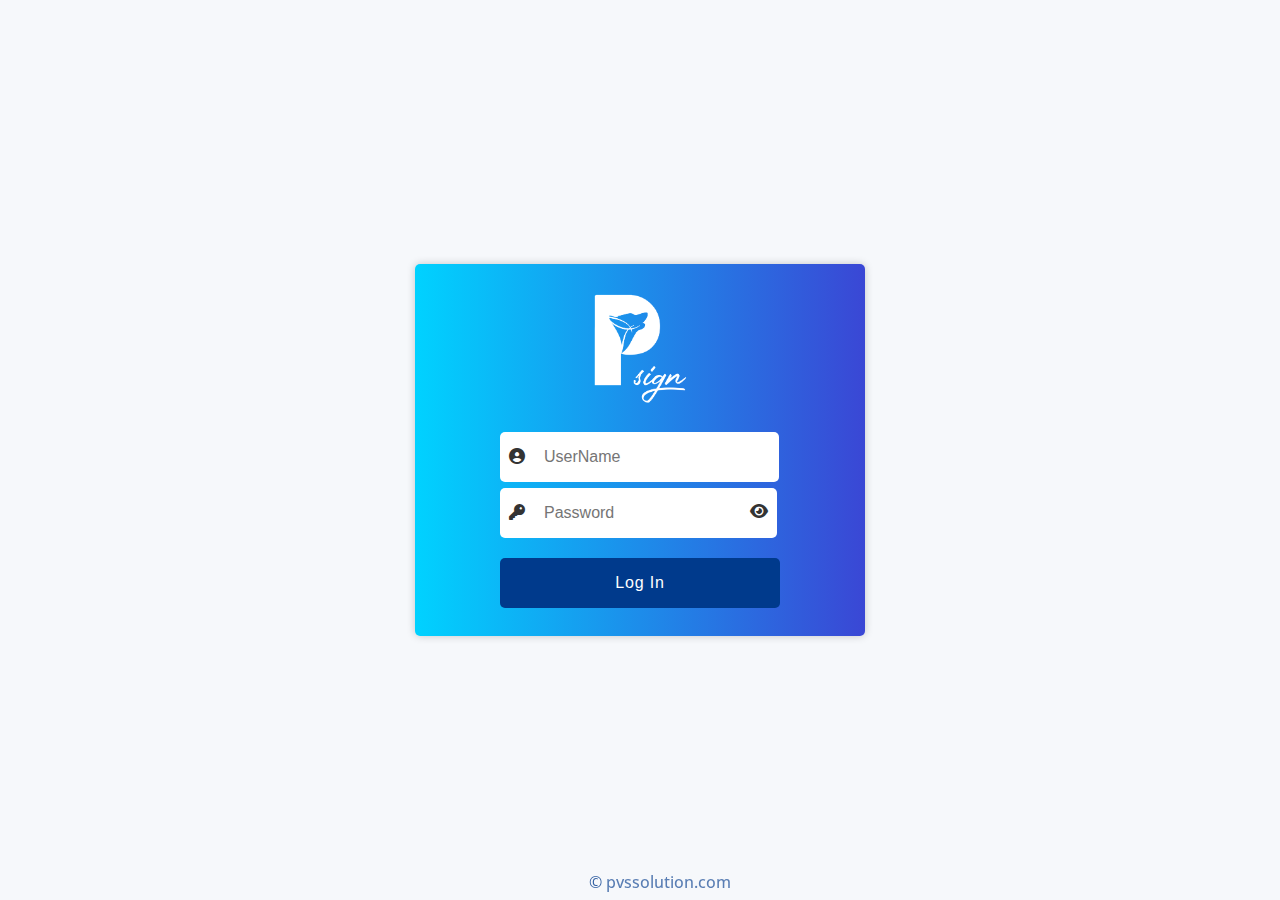
==== login.html @ 9879b732 "upload" ====
<!DOCTYPE html>
<html lang="en">

<head>
    <meta charset="UTF-8">
    <meta http-equiv="X-UA-Compatible" content="IE=edge">
    <meta name="viewport" content="width=device-width, initial-scale=1.0">
    <title>Login</title>
    <link rel="icon" href="./image/P-sign logo blue.png" type="image/gif" sizes="16x16" />

    <!-- CSS -->
    <link rel="stylesheet" href="https://cdnjs.cloudflare.com/ajax/libs/font-awesome/6.2.1/css/all.min.css" />
    <link rel="stylesheet" href="./css/style.css" />
</head>

<body id="page--login">
    <div class="overlay">
        <form>
            <div class="con">
                <header class="head-form">
                    <a href="https://pvssolution.com/">
                        <img src="./image/P-sign_logo_white.png" alt="logo">
                    </a>
                </header>
                <div class="field-set">
                    <span class="input-item">
                        <i class="fa fa-user-circle"></i>
                    </span>
                    <input class="form-input" id="txt-input" type="text" placeholder="UserName" required>
                    <br>
                    <span class="input-item">
                        <i class="fa fa-key"></i>
                    </span>
                    <input class="form-input" type="password" placeholder="Password" id="pwd" name="password" required>
                    <span>
                        <i class="fa fa-eye" aria-hidden="true"  type="button" id="eye"></i>
                    </span>
                    <br>
                    <button type="submit" class="log-in"> <a href="./index.html">Log In</a> </button>
                </div>
            </div>
        </form>
    </div>

    <footer>
        <div class="copy-right">
            <p>&copy; <a href="https://pvssolution.com">pvssolution.com</a></p>
        </div>
    </footer>

    <script>
        // Show/hide password onClick of button using Javascript only
        function show() {
            var p = document.getElementById('pwd');
            p.setAttribute('type', 'text');
        }

        function hide() {
            var p = document.getElementById('pwd');
            p.setAttribute('type', 'password');
        }
        var pwShown = 0;
        document.getElementById("eye").addEventListener("click", function() {
            if (pwShown == 0) {
                pwShown = 1;
                show();
            } else {
                pwShown = 0;
                hide();
            }
        }, false);
    </script>
</body>

</html>
---- css/style.css ----
@import url("https://fonts.googleapis.com/css2?family=Open+Sans:ital,wght@0,300;0,400;0,500;0,600;0,700;0,800;1,300;1,400;1,500;1,600;1,700;1,800&display=swap");

/* CSS reset */

html,
body,
div,
span,
applet,
object,
iframe,
h1,
h2,
h3,
h4,
h5,
h6,
p,
blockquote,
pre,
a,
abbr,
acronym,
address,
big,
cite,
code,
del,
dfn,
em,
img,
ins,
kbd,
q,
s,
samp,
small,
strike,
strong,
sub,
sup,
tt,
var,
b,
u,
i,
center,
dl,
dt,
dd,
ol,
ul,
li,
fieldset,
form,
label,
legend,
table,
caption,
tbody,
tfoot,
thead,
tr,
th,
td,
article,
aside,
canvas,
details,
embed,
figure,
figcaption,
footer,
header,
hgroup,
menu,
nav,
output,
ruby,
section,
summary,
time,
mark,
audio,
video {
    margin: 0;
    padding: 0;
    border: 0;
    font-size: 100%;
    font: inherit;
    vertical-align: baseline;
}


/* HTML5 display-role reset for older browsers */

article,
aside,
details,
figcaption,
figure,
footer,
header,
hgroup,
menu,
nav,
section {
    display: block;
}

body {
    line-height: 1;
    font-family: "Open Sans", sans-serif;
    background: #f6f8fb;
    height: 100vh;
    width: 100%;
    display: flex;
    overflow: hidden;
}

ol,
ul {
    list-style: none;
}

blockquote,
q {
    quotes: none;
}

blockquote:before,
blockquote:after,
q:before,
q:after {
    content: "";
    content: none;
}

table {
    border-collapse: collapse;
    border-spacing: 0;
}

* {
    box-sizing: border-box;
    margin: 0;
    padding: 0;
    border: 0;
    outline: 0;
    list-style: none;
}

li,
a,
button {
    font-weight: 500;
    font-size: 16px;
    color: #575a5e;
    text-decoration: none;
}


/* end */

.btn--primary {
    display: inline-block;
    padding: 8px 15px;
    border-radius: 4px;
    background: #003a8c;
    color: #fff;
    cursor: pointer;
    font-size: 13px;
    font-weight: 500;
    transition: all 0.5s;
}

.btn--primary:hover {
    background: rgba(69, 140, 240, 0.575);
    color: #fff;
    box-shadow: 0px 0px 8px rgba(0, 0, 0, 0.5);
}

.btn--secondary {
    display: inline-block;
    padding: 7px 13px;
    border-radius: 4px;
    background: #fff;
    color: #003a8c;
    border: 1px solid #003a8c;
    cursor: pointer;
    font-size: 13px;
    font-weight: 500;
    transition: all 0.5s;
}

.btn--secondary:hover {
    border: 1px solid transparent;
    background: rgba(69, 140, 240, 0.575);
    color: #fff;
    box-shadow: 0px 0px 8px rgba(0, 0, 0, 0.5);
}

.ml-5 {
    margin-left: 5px;
}


/* Sidebar */

.sidebar {
    width: 80px;
    height: 100%;
    backdrop-filter: blur(6px);
    -webkit-backdrop-filter: blur(6px);
    background-color: #003a8c;
    /* box-shadow: 0 8px 15px rgb(2, 4, 24); */
    border-right: 2px solid rgba(255, 255, 255, 0.09);
    transition: 0.4s ease-in-out;
    user-select: none;
}

.sidebar.open {
    width: 280px;
    min-width: 280px;
}

.sidebar .logo {
    width: 100%;
    height: 240px;
    padding: 30px 0;
    display: grid;
    align-items: center;
    justify-items: center;
}

.sidebar .logo img {
    width: 46px;
    transition: 0.4s;
    margin-left: -40px;
}

.sidebar.open .logo img {
    width: 86px;
    margin-left: 0px;
}

.sidebar .logo h3 {
    color: #fff;
    font-size: 28px;
    font-weight: 700;
    margin-top: 12px;
    font-style: italic;
    pointer-events: none;
    scale: 0;
    opacity: 0;
}

.sidebar.open .logo h3 {
    scale: 1;
    opacity: 1;
    transition: 0.4s;
    transition-delay: 0.2s;
}

.sidebar .nav-title {
    color: #dadada;
    margin: 15px 0 18px;
    pointer-events: none;
    opacity: 0;
    font-size: 12px;
}

.sidebar.open .nav-title {
    opacity: 1;
    transition: 0.4s;
    transition-delay: 0.2s;
}

.sidebar nav {
    padding: 0 15px;
}

.sidebar nav .nav-item {
    cursor: pointer;
    display: flex;
    align-items: center;
    justify-content: flex-start;
    border-radius: 4px;
    /* border-left: 4px solid transparent; */
    width: 100%;
    height: 35px;
    padding: 0px 16px;
    margin: 8px 0;
    color: #fff;
    transition: 0.3s;
}

.sidebar nav .nav-link.active {
    background: rgba(255, 255, 255, 0.2);
    /* border-left: 4px solid #fff; */
}

.sidebar nav .nav-link:hover {
    background: rgba(255, 255, 255, 0.2);
}

.sidebar nav .dropdown-btn {
    position: relative;
}

.sidebar nav .nav-item i {
    font-size: 18px;
    width: 30px;
}

.sidebar nav .nav-item .fix-size {
    font-size: 20px;
    width: 30px;
}

.sidebar nav .nav-item .icon-dropdown {
    font-size: 15px;
    padding-left: 80px;
    opacity: 0;
    position: absolute;
    right: 20px;
}

.sidebar.open nav .nav-item .icon-dropdown {
    opacity: 1;
}

.sidebar nav .nav-item span {
    font-size: 14px;
    margin-left: 8px;
    pointer-events: none;
    opacity: 0;
}

.sidebar.open nav .nav-item span {
    opacity: 1;
    pointer-events: visible;
    transition: 0.4s;
}

.sidebar hr {
    width: 100%;
    height: 2px;
    background: rgba(255, 255, 255, 0.1);
    border-radius: 3px;
    margin: 20px 0 30px;
    opacity: 0;
}

.sidebar.open hr {
    opacity: 1;
    transition: 0.4s;
}

.sidebar .toggle {
    line-height: 50%;
    padding: 8px 4px;
    cursor: pointer;
    position: absolute;
    color: #fff;
    top: 180px;
    right: -15px;
    font-size: 25px;
    text-align: center;
    border-radius: 50%;
    background: #003a8c;
}

.sidebar.open .toggle {
    transform: translateY(45px);
}

.sidebar .toggle i {
    transition: 0.4s linear;
}

.sidebar.open .toggle i {
    transform: rotateY(180deg);
}


/* Sub menu */

.sidebar nav .sub-menu {
    padding-left: 10px;
}

.sidebar.open nav .sub-menu {
    padding-left: 30px;
}

.sidebar nav .sub-menu .sub-item {
    cursor: pointer;
    border-radius: 4px;
    /* border-left: 4px solid transparent; */
    width: 100%;
    height: 25px;
    line-height: 25px;
    padding: 0 8px;
    margin: 5px 0;
    transition: 0.3s;
}

.sidebar nav .sub-menu .sub-item a {
    color: #fff;
}

.sidebar nav .sub-menu .sub-item i {
    width: 20px;
}

.sidebar nav .sub-menu .sub-item span {
    pointer-events: none;
    opacity: 0;
    font-size: 13px;
}

.sidebar.open nav .sub-menu .sub-item span {
    opacity: 1;
    pointer-events: visible;
    transition: 0.4s;
}


/* Main content */

.main-content {
    width: 100%;
    height: 100%;
}

.main-content.open {
    /* width: 900px; */
    max-width: 90%;
}

.header-content {
    padding: 50px 20px;
}

.header-content .header-title {
    display: flex;
    align-items: center;
    float: left;
}

.header-content .header-title h3 {
    font-weight: 600;
    font-size: 20px;
}

.header-content .header-title span {
    display: flex;
    align-items: center;
    justify-content: center;
    font-weight: 600;
    font-size: 14px;
    width: 30px;
    height: 30px;
    line-height: 30px;
    background: #e6ecf4;
    color: #003a8c;
    margin-left: 10px;
}

.header-content .header-info {
    float: right;
}

.header-content .header-info .btn-info {
    border: none;
    outline: none;
    background: transparent;
    display: flex;
    align-items: center;
}

.header-content .header-info .btn_info img {
    cursor: pointer;
    width: 38px;
    height: 38px;
    object-fit: cover;
    margin-right: 5px;
}

.header-content .header-info .dropbtn {
    color: #003a8c;
    font-size: 12px;
    cursor: pointer;
    margin-left: 8px;
}


/* Button Dropdown */

.header-content .header-dropdown {
    position: relative;
    display: inline-block;
}

.header-content .dropdown-content {
    display: none;
    position: absolute;
    top: 100%;
    right: 10%;
    background-color: #fff;
    min-width: 230px;
    overflow: auto;
    box-shadow: 0px 2px 5px 0px rgba(0, 0, 0, 0.2);
    border-radius: 3px;
    padding: 10px;
    z-index: 1000;
}

.header-content .dropdown-content a {
    display: flex;
    align-items: center;
    font-size: 14px;
    color: #575a5e;
    padding: 12px 16px;
    text-decoration: none;
    border-radius: 4px;
}

.header-content .dropdown-content a img {
    margin-right: 5px;
}

.header-content .dropdown-content a .icon-file {
    margin-right: 5px;
    font-size: 20px;
    width: 25px;
    color: #003a8c;
}

.header-content .header-dropdown a:hover {
    background-color: #e6ecf4;
    color: #003a8c;
}

.header-content .show {
    display: block;
}


/* Content */

.content {
    background: #fff;
    margin: 0px 20px 20px 20px;
    padding: 20px;
    border-radius: 10px;
    height: 80%;
    overflow-y: auto;
    box-shadow: 0px 0px 8px rgba(0, 0, 0, 0.1);
}

.content .top-content {
    width: 100%;
}

.content .btn-content {
    float: right;
}


/* Content ----- btn-upload */

.content #btn-upload .upload-btn-wrapper {
    position: relative;
    overflow: hidden;
    display: inline-block;
    margin-top: 5px;
    margin-bottom: 20px;
    width: 100%;
}

.content #btn-upload .btn {
    display: inline-block;
    border: none;
    background-color: #003a8c;
    color: #fff;
    padding: 8px 15px;
    border-radius: 4px;
    font-size: 14px;
    cursor: pointer;
    width: 100%;
    text-align: start;
}

.content #btn-upload .btn span {
    font-size: 20px;
    padding-right: 5px;
}

.content #btn-upload .upload-btn-wrapper input[type="file"] {
    font-size: 100px;
    position: absolute;
    left: 0;
    top: 0;
    opacity: 0;
    width: 100%;
}


/* End */

.content .table-content {
    width: 100%;
    height: 100vh;
    margin-bottom: 1%;
    overflow-y: auto;
}

.content .table-content table {
    width: 100%;
}

.content .table-content table th {
    font-weight: 600;
    background-color: #E6ECF4;
    color: #003a8c;
    padding: 15px 0;
    position: sticky;
    top: 0%;
    font-size: 13px;
    vertical-align: middle;
}

.content .table-content table td {
    border-bottom: 1px solid #cecece;
    background: #fff;
    padding: 5px;
    font-size: 13px;
    vertical-align: middle;
}

.content .table-content table .td-center {
    text-align: center;
}

.content .table-content table .td-filename .filename-link {
    display: flex;
    align-items: center;
    justify-content: start;
}

.content .table-content table .td-filename img {
    padding-right: 5px;
}

.content .table-content table .td-filename span {
    font-size: 13px;
    color: #252423;
    overflow: hidden;
    text-overflow: ellipsis;
    -webkit-line-clamp: 1;
    display: -webkit-box;
    -webkit-box-orient: vertical;
}

.content .table-content table td .icon-trash {
    color: #B63316;
    font-size: 23px;
}

.content .table-content table td .icon-pdf {
    color: #003a8c;
    font-size: 25px;
}

.content .table-content table td button {
    background: none;
    cursor: pointer;
    transition: all .5s;
}

.content .table-content table td button:hover {
    transform: scale(1.5);
}

.content .table-content table td button+button {
    padding: 10px;
}


/* style scroll content/table */

#style-scroll-content::-webkit-scrollbar,
#style-scroll-table::-webkit-scrollbar {
    width: 6px;
    background-color: #f5f5f5;
}

#style-scroll-content::-webkit-scrollbar-thumb {
    background-color: #003a8c;
}

#style-scroll-table::-webkit-scrollbar-thumb {
    background-color: #C0C0C0;
}

#style-scroll-content::-webkit-scrollbar-track,
#style-scroll-table::-webkit-scrollbar-track {
    -webkit-box-shadow: inset 0 0 6px rgba(0, 0, 0, 0.3);
    background-color: #f5f5f5;
}


/* ==========================Modal======================== */


/*========== Modal CreatePDF============*/

#createPDF {
    position: fixed;
    top: 0;
    right: 0;
    bottom: 0;
    left: 0;
    background: rgba(77, 77, 77, 0.7);
    display: none;
    align-items: center;
    justify-content: center;
}

#createPDF.open {
    display: flex;
}

#createPDF .modal-container {
    background: #fff;
    width: 500px;
    max-width: calc(100% - 32px);
    /*cách vào 2 bên khi thu nhỏ */
    min-height: 200px;
    position: relative;
    animation: modalFadeIn ease 0.9s;
    /* gọi animation */
    border-radius: 4px;
}

#createPDF .modal-header {
    display: flex;
    align-items: center;
    justify-content: start;
    height: 50px;
    background: #e6ecf4;
    font-size: 18px;
    font-weight: 600;
    color: #575A5E;
    border-radius: 4px 4px 0 0;
    padding-left: 10px;
}

#createPDF .modal-header i {
    margin-right: 5px;
    color: #003a8c;
    font-size: 25px;
}

#createPDF .modal-close {
    position: absolute;
    top: 15px;
    right: 10px;
    color: #575a5e;
    text-decoration: none;
    width: 18px;
    height: 18px;
    border-radius: 50px;
    border: 1px solid #575a5e;
    display: flex;
    align-items: center;
    justify-content: center;
    cursor: pointer;
    transition: all .5s;
}

#createPDF .modal-close:hover {
    background: #575a5e;
    color: #fff;
}

#createPDF .modal-body {
    padding: 30px;
}

#createPDF .modal-label {
    display: block;
    font-size: 16px;
    margin-bottom: 12px;
    margin-top: 10px;
}

#createPDF .modal-body .input-group {
    display: block;
    width: 100%;
}

#createPDF .modal-body .input-group .input-item {
    width: 100%;
    margin: 5px 0;
}

#createPDF .modal-body .input-group .input-item input {
    width: 100%;
    padding: 5px;
}

#createPDF hr {
    width: 100%;
    height: 1px;
    background: #cecece;
    border-radius: 3px;
    margin-bottom: 10px;
}

#createPDF .modal-footer {
    width: 100%;
    padding: 0 30px 30px 30px;
    display: flex;
    align-items: center;
    justify-content: flex-end;
}


/* Fix Select2 */

.select2-container {
    min-width: 100%;
}

.select2-container--default .select2-selection--multiple {
    background-color: white;
    border: 1px solid #aaa;
    border-radius: 4px;
    cursor: text;
    position: relative;
    padding: 5px;
}

.select2-container--default .select2-selection--multiple .select2-selection__choice {
    background-color: #dae8fc;
    border: 1px solid #dae8fc;
    color: #222;
    border-radius: 4px;
    box-sizing: border-box;
    display: inline-block;
    margin-left: 5px;
    margin-top: 5px;
    padding: 5px;
    padding-left: 20px;
    position: relative;
    max-width: 100%;
    overflow: hidden;
    text-overflow: ellipsis;
    vertical-align: bottom;
    white-space: nowrap;
}

.select2-results__option {
    padding-left: 15px;
}

.select2-container--default .select2-results__option--highlighted.select2-results__option--selectable {
    background-color: #dae8fc;
    color: #333;
}

.select2-container--default .select2-results__option--selected {
    background-color: transparent;
    color: #003a8c;
    font-weight: 600;
}

.select2-container--default .select2-results__option--selected::before {
    font-family: fontAwesome;
    content: "\f14a ";
    width: 20px;
    height: 20px;
    padding-right: 5px;
}

.select2-container--open .select2-dropdown--below {
    border-radius: 4px;
    border: none;
    box-shadow: 0 0 10px rgba(0, 0, 0, 0.5);
}


/* Tạo keyframe cho animation */

@keyframes modalFadeIn {
    from {
        opacity: 0;
        transform: translateY(-140px);
    }
    to {
        opacity: 1;
        transform: translateY(0);
    }
}


/* Modal info */

#info {
    visibility: hidden;
    opacity: 0;
    position: absolute;
    top: 0;
    right: 0;
    bottom: 0;
    left: 0;
    display: flex;
    align-items: center;
    justify-content: center;
    background: rgba(77, 77, 77, 0.7);
    transition: all 0.4s;
}

#info:target {
    visibility: visible;
    opacity: 1;
}

#info .modal__content {
    border-radius: 5px;
    position: relative;
    width: 500px;
    max-width: 100%;
    background: #fff;
}

#info .modal__content .modal__title {
    display: flex;
    align-items: center;
    background: #e6ecf4;
    padding: 10px 15px;
    border-radius: 5px 5px 0 0;
}

#info .modal__content .modal__title img {
    padding-right: 5px;
}

#info .modal__content .modal__title p {
    font-weight: 500;
    font-style: 20px;
}

#info .modal__content .modal__title-child {
    background: #e6ecf4;
    padding: 8px 15px;
}

#info .modal__content .modal__title-child p {
    font-size: 16px;
}

#info .modal__content .modal__detail {
    padding: 0 15px;
}

#info .modal__content .modal__detail .user {
    display: flex;
    align-items: center;
    padding: 15px;
}

#info .modal__content .modal__detail .user .avarta_name {
    color: #003a8c;
    background: #e6ecf4;
    width: 30px;
    height: 30px;
    border-radius: 50px;
    border: 1px solid #b4b4b4;
    display: flex;
    align-items: center;
    justify-content: center;
    line-height: 30px;
    font-weight: 500;
}

#info .modal__content .modal__detail .user .info_name {
    padding-left: 10px;
}

#info .modal__content .modal__detail .user .info_name p {
    font-size: 15px;
    font-weight: 500;
}

#info .modal__content .modal__detail .user .info_name small {
    font-size: 13px;
}

#info .modal__content .modal__detail .input_group {
    display: grid;
    grid-template-columns: 50% 45%;
    gap: 20px 15px;
    padding: 15px;
    width: 100%;
}

#info .modal__content .modal__detail .input_address {
    display: grid;
    grid-template-columns: 100%;
}

#info .modal__content .modal__detail .input_group label {
    font-size: 14px;
    position: relative;
}

#info .modal__content .modal__detail .input_group input {
    width: 100%;
    outline: none;
    border: 1px solid #eee;
    padding: 5px 10px;
    border-radius: 4px;
    margin-top: 5px;
    color: #003a8c;
}

#info .modal__content .modal__detail .input_group input:focus {
    outline: 1px solid #003a8c;
}

#info .modal__content .modal__detail .input_group input::placeholder {
    color: #b4b4b4;
    font-size: 13px;
}

#info .modal__content .modal__detail .input_group .showpass {
    position: absolute;
    right: 10px;
    top: 70%;
    transform: translateY(-50%);
    font-size: 13px;
    color: #003a8c;
    cursor: pointer;
}

#password+.showpass {
    cursor: pointer;
    pointer-events: all;
}

#numbPhone {
    padding: 5px !important;
    padding-left: 10px !important;
}

.iti__flag-container {
    top: 5px !important;
}

#info .modal__footer {
    text-align: right;
    border-top: 1px solid #eee;
    padding: 15px;
}

#info .modal__footer a {
    color: #585858;
}

#info .modal__footer i {
    color: #d02d2c;
}

#info .modal__close {
    position: absolute;
    top: 10px;
    right: 10px;
    color: #575a5e;
    text-decoration: none;
    width: 18px;
    height: 18px;
    border-radius: 50px;
    border: 1px solid #575a5e;
    display: flex;
    align-items: center;
    justify-content: center;
    transition: all .5s;
}

#info .modal__close:hover {
    color: #fff;
    background: #222;
}


/* Modal eSign */

#eSign {
    visibility: hidden;
    opacity: 0;
    position: absolute;
    top: 0;
    right: 0;
    bottom: 0;
    left: 0;
    display: flex;
    align-items: center;
    justify-content: center;
    background: rgba(77, 77, 77, 0.7);
    transition: all 0.4s;
}

#eSign:target {
    visibility: visible;
    opacity: 1;
}

#eSign .modal__content {
    border-radius: 5px;
    position: relative;
    width: 500px;
    max-width: 100%;
    background: #fff;
}

#eSign .modal__content .modal__title {
    display: flex;
    align-items: center;
    background: #e6ecf4;
    padding: 10px 15px;
    border-radius: 5px 5px 0 0;
}

#eSign .modal__content .modal__title img {
    padding-right: 5px;
}

#eSign .modal__content .modal__title .icon-file {
    margin-right: 5px;
    font-size: 20px;
    color: #003a8c;
}

#eSign .modal__content .modal__title p {
    font-weight: 500;
    font-style: 20px;
}

#eSign .modal__content .modal__title-child {
    background: #e6ecf4;
    padding: 8px 15px;
}

#eSign .modal__content .modal__title-child p {
    font-size: 16px;
}

#eSign .modal__content .modal__detail {
    padding: 0 15px;
}

#eSign .modal__content .modal__detail .user {
    display: flex;
    align-items: center;
    padding: 15px;
}

#eSign .modal__content .modal__detail .user .avarta_name {
    color: #003a8c;
    background: #e6ecf4;
    width: 30px;
    height: 30px;
    border-radius: 50px;
    border: 1px solid #b4b4b4;
    display: flex;
    align-items: center;
    justify-content: center;
    line-height: 30px;
    font-weight: 500;
}

#eSign .modal__content .modal__detail .user .info_name {
    padding-left: 10px;
}

#eSign .modal__content .modal__detail .user .info_name p {
    font-size: 15px;
    font-weight: 500;
}

#eSign .modal__content .modal__detail .user .info_name small {
    font-size: 13px;
}

#eSign .modal__content .modal__detail .input_group {
    display: flex;
    align-items: center;
    justify-content: center;
    padding: 15px;
    width: 100%;
}

#eSign .upload-btn-wrapper {
    position: relative;
    overflow: hidden;
    display: inline-block;
}

#eSign .btn {
    border: 2px solid #003a8c;
    color: #003a8c;
    background-color: white;
    padding: 8px 20px;
    border-radius: 8px;
    font-size: 20px;
    font-weight: bold;
    cursor: pointer;
}

#eSign .upload-btn-wrapper input[type="file"] {
    font-size: 100px;
    position: absolute;
    left: 0;
    top: 0;
    opacity: 0;
    cursor: pointer;
}

#eSign .modal__footer {
    text-align: right;
    border-top: 1px solid #eee;
    padding: 15px;
}

#eSign .modal__footer a {
    color: #585858;
}

#eSign .modal__footer i {
    color: #d02d2c;
}

#eSign .modal__close {
    position: absolute;
    top: 10px;
    right: 10px;
    color: #575a5e;
    text-decoration: none;
    width: 18px;
    height: 18px;
    border-radius: 50px;
    border: 1px solid #575a5e;
    display: flex;
    align-items: center;
    justify-content: center;
}

#eSign .modal__close:hover {
    color: #fff;
    background: #222;
}

#eSign .input-date input {
    padding: 5px;
    border-radius: 4px;
    border: 1px solid #b4b4b4;
    outline: none;
}

#eSign .input-date input:focus {
    outline: 1px solid #003a8c;
    border: none;
}


/*========== Modal View PDF============*/

#viewPDF {
    position: fixed;
    top: 0;
    right: 0;
    bottom: 0;
    left: 0;
    background: rgba(77, 77, 77, 0.7);
    display: none;
    align-items: center;
    justify-content: center;
}

#viewPDF.open {
    display: flex;
}

#viewPDF .modal__content {
    border-radius: 5px;
    position: relative;
    width: 1115px;
    max-width: 100%;
    background: #fff;
}

#viewPDF .modal__content .modal__title {
    display: flex;
    align-items: center;
    background: #e6ecf4;
    padding: 10px 15px;
    border-radius: 5px 5px 0 0;
}

#viewPDF .modal__content .modal__title i {
    padding-right: 8px;
    font-size: 20px;
    color: #003a8c;
}

#viewPDF .modal__content .modal__title p {
    font-weight: 500;
    font-style: 20px;
}

#viewPDF .modal__content .modal__detail {
    padding: 0 15px;
}

#viewPDF .modal__footer {
    text-align: right;
    border-top: 1px solid #eee;
    padding: 15px;
}

#viewPDF .modal__close {
    position: absolute;
    top: 10px;
    right: 10px;
    color: #575a5e;
    text-decoration: none;
    width: 18px;
    height: 18px;
    border-radius: 50px;
    border: 1px solid #575a5e;
    display: flex;
    align-items: center;
    justify-content: center;
    transition: all .5s;
}

#viewPDF .modal__close:hover {
    color: #fff;
    background: #222;
}

#statusSelector {
    font-family: "Open Sans", sans-serif;
    font-size: 13px;
    font-weight: 600;
    color: #003a8c;
    border: none;
    outline: none;
    background: #E6ECF4;
    padding: 3px;
}


/* Footer */

footer {
    position: fixed;
    bottom: 10px;
    left: 50%;
}

footer p {
    color: #003a8c;
    opacity: 0.8;
}

footer a {
    color: #003a8c;
    opacity: 0.8;
}


/* =========Page Sub======== */

#page--sub .top-content {
    display: flex;
    align-items: center;
    justify-content: space-between;
}

#page--sub .btn-trash {
    margin-bottom: 20px;
    display: flex;
    align-items: center;
}

#page--sub .btn-trash button {
    background: none;
    border: none;
    outline: none;
    padding-right: 10px;
}

#page--sub .btn-trash button .icon-delete {
    font-size: 21px;
}

#page--sub .btn-trash a {
    width: 40px;
    height: 40px;
    background: #ECECEC;
    border-radius: 50%;
    display: flex;
    align-items: center;
    justify-content: center;
}

#page--sub .btn-trash a:hover {
    background: #e6ecf4;
    box-shadow: 0px 0px 8px rgba(0, 0, 0, 0.2);
}

#page--sub .btn-trash img {
    width: 20px;
    object-fit: cover;
}

#page--sub .btn-check {
    margin-bottom: 20px;
}

#page--sub .btn-check button {
    display: flex;
    align-items: center;
}

#page--sub .btn-check button img {
    object-fit: cover;
    margin-right: 5px;
}

#page--sub .display-r {
    display: flex;
    justify-content: flex-end;
}

.table-content .box-group {
    display: flex;
    flex-wrap: wrap;
    gap: 5px;
}

.table-content td .box {
    padding: 3px 8px;
    border-radius: 20px;
    display: inline-block;
}

.table-content td .box-account {
    color: #C57620;
    border: 1px solid #C57620;
}

.table-content td .box-category {
    color: #09797B;
    border: 1px solid #09797B;
}

.table-content td .box-mail {
    color: #3E79D6;
    border: 1px solid #3E79D6;
}

.table-content td .icon-view {
    font-size: 25px;
    color: #003a8c;
}


/*========= Page Delete =========*/

#page--delete .header-content .icon-back {
    color: #003a8c;
    background: #fff;
    padding: 5px 10px;
    margin-right: 15px;
    border-radius: 4px;
    box-shadow: 0px 0px 2px rgba(0, 0, 0, 0.2);
}

#page--delete .top-content {
    display: flex;
    align-items: center;
    justify-content: space-between;
    margin-bottom: 20px;
}

#page--delete .top-content .alarm-content p {
    font-size: 14px;
}

#page--delete .top-content .alarm-content span {
    color: #f30000;
}

#page--delete .btn--primary {
    display: flex;
}

#page--delete .icon-restore {
    font-size: 15px;
    padding-right: 5px;
}


/* ===== Page Login ===== */

#page--login {
    display: flex;
    align-items: center;
    justify-content: center;
}

#page--login form {
    width: 450px;
    min-height: 350px;
    height: auto;
    border-radius: 5px;
    margin: 2% auto;
    box-shadow: 0 0px 8px rgba(0, 0, 0, 0.2);
    padding: 2%;
    background: linear-gradient(90deg, #00d2ff 0%, #3a47d5 100%);
}

#page--login form .con {
    display: -webkit-flex;
    display: flex;
    -webkit-justify-content: space-around;
    justify-content: space-around;
    -webkit-flex-wrap: wrap;
    flex-wrap: wrap;
    margin: 0 auto;
}

#page--login header {
    margin: 20px;
    text-align: center;
    width: 100%;
}

#page--login header img {
    width: 96px;
    object-fit: cover;
}

#page--login header p {
    letter-spacing: 0.05em;
}

#page--login .input-item {
    background: #fff;
    color: #333;
    padding: 13px 0px 15px 9px;
    border-radius: 5px 0px 0px 5px;
}


/* Show/hide password Font Icon */

#eye {
    background: #fff;
    color: #333;
    margin: 5.9px 0 0 0;
    margin-left: -20px;
    padding: 15px 9px 19px 0px;
    border-radius: 0px 5px 5px 0px;
    float: right;
    position: relative;
    right: 1%;
    top: -.2%;
    z-index: 5;
    cursor: pointer;
}

#page--login input[class="form-input"] {
    width: 240px;
    height: 50px;
    margin-top: 2%;
    padding: 15px;
    font-size: 16px;
    color: #5E6472;
    outline: none;
    border: none;
    border-radius: 0px 5px 5px 0px;
    transition: 0.2s linear;
}

#page--login input[id="txt-input"] {
    width: 250px;
}

#page--login input:focus {
    transform: translateX(-2px);
    border-radius: 5px;
}

#page--login button {
    display: inline-block;
    color: #fff;
    width: 280px;
    height: 50px;
    padding: 0 20px;
    background: #003a8c;
    border-radius: 5px;
    outline: none;
    border: none;
    cursor: pointer;
    text-align: center;
    transition: all 0.2s linear;
    margin: 7% auto;
    letter-spacing: 0.05em;
}

#page--login .submits {
    width: 48%;
    display: inline-block;
    float: left;
    margin-left: 2%;
}

#page--login button:hover {
    transform: translatey(3px);
    box-shadow: none;
}

#page--login button a {
    color: #fff;
}


/* buttons hover Animation */

#page--login button:hover {
    animation: ani9 0.4s ease-in-out infinite alternate;
}

#page--login footer {
    position: fixed;
    bottom: 10px;
    left: 46%;
}

@keyframes ani9 {
    0% {
        transform: translateY(3px);
    }
    100% {
        transform: translateY(5px);
    }
}
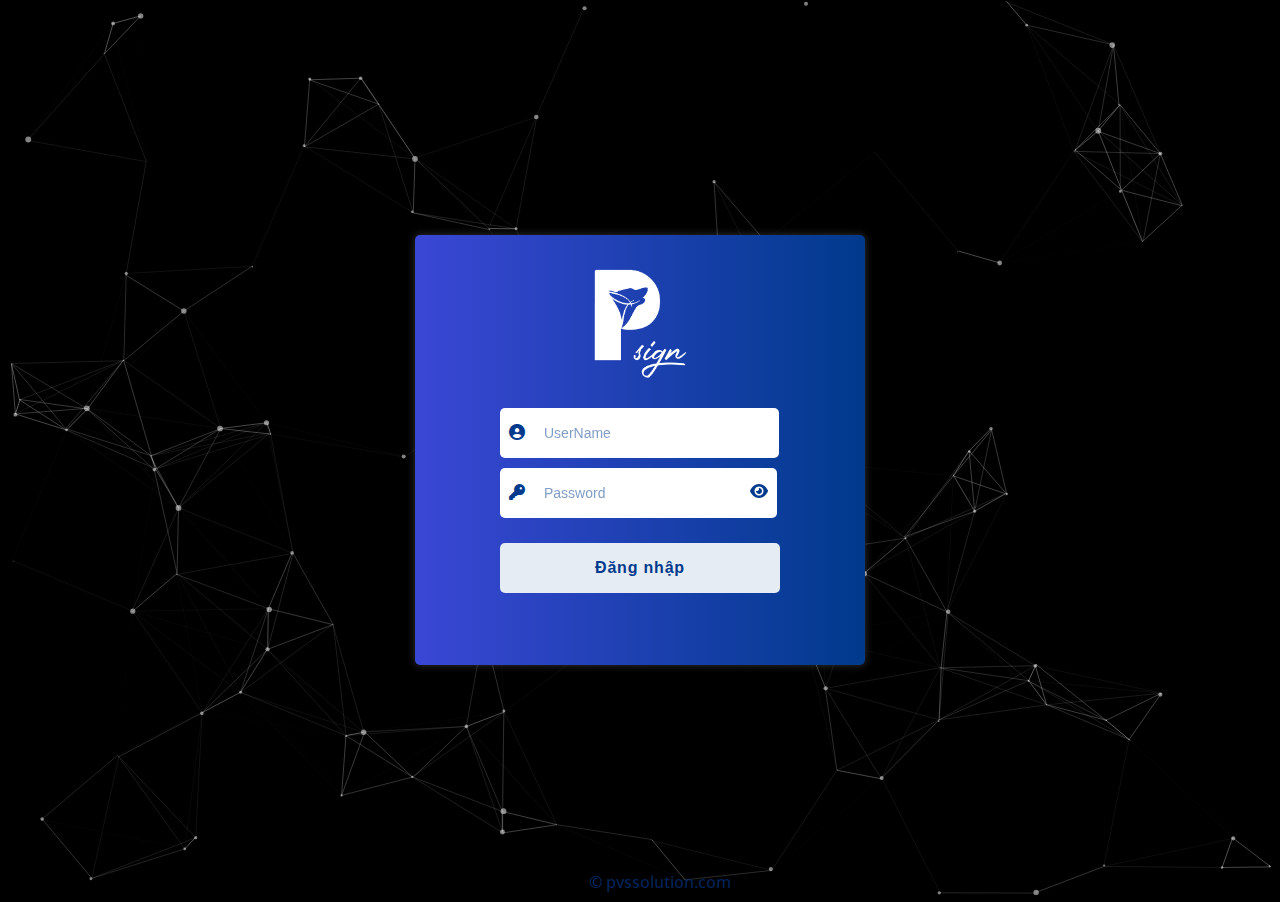
==== commit 9b570887: "upload" ====
--- a/login.html
+++ b/login.html
@@ -14,7 +14,7 @@
 </head>
 
 <body id="page--login">
-    <div class="overlay">
+    <div class="overlay" id="particles-js">
         <form>
             <div class="con">
                 <header class="head-form">
@@ -36,7 +36,7 @@
                         <i class="fa fa-eye" aria-hidden="true"  type="button" id="eye"></i>
                     </span>
                     <br>
-                    <button type="submit" class="log-in"> <a href="./index.html">Log In</a> </button>
+                    <button type="submit" class="log-in">Đăng nhập</button>
                 </div>
             </div>
         </form>
@@ -70,6 +70,119 @@
             }
         }, false);
     </script>
+    <script src="./js/particles.js"></script>
+    <script>
+        particlesJS("particles-js", {
+            "particles": {
+                "number": {
+                    "value": 80,
+                    "density": {
+                        "enable": true,
+                        "value_area": 800
+                    }
+                },
+                "color": {
+                    "value": "#ffffff"
+                },
+                "shape": {
+                    "type": "circle",
+                    "stroke": {
+                        "width": 0,
+                        "color": "#000000"
+                    },
+                    "polygon": {
+                        "nb_sides": 5
+                    },
+                    "image": {
+                        "src": "img/github.svg",
+                        "width": 100,
+                        "height": 100
+                    }
+                },
+                "opacity": {
+                    "value": 0.5,
+                    "random": false,
+                    "anim": {
+                        "enable": false,
+                        "speed": 1,
+                        "opacity_min": 0.1,
+                        "sync": false
+                    }
+                },
+                "size": {
+                    "value": 3,
+                    "random": true,
+                    "anim": {
+                        "enable": false,
+                        "speed": 40,
+                        "size_min": 0.1,
+                        "sync": false
+                    }
+                },
+                "line_linked": {
+                    "enable": true,
+                    "distance": 150,
+                    "color": "#ffffff",
+                    "opacity": 0.4,
+                    "width": 1
+                },
+                "move": {
+                    "enable": true,
+                    "speed": 6,
+                    "direction": "none",
+                    "random": false,
+                    "straight": false,
+                    "out_mode": "out",
+                    "bounce": false,
+                    "attract": {
+                        "enable": false,
+                        "rotateX": 600,
+                        "rotateY": 1200
+                    }
+                }
+            },
+            "interactivity": {
+                "detect_on": "canvas",
+                "events": {
+                    "onhover": {
+                        "enable": true,
+                        "mode": "repulse"
+                    },
+                    "onclick": {
+                        "enable": true,
+                        "mode": "push"
+                    },
+                    "resize": true
+                },
+                "modes": {
+                    "grab": {
+                        "distance": 400,
+                        "line_linked": {
+                            "opacity": 1
+                        }
+                    },
+                    "bubble": {
+                        "distance": 400,
+                        "size": 40,
+                        "duration": 2,
+                        "opacity": 8,
+                        "speed": 3
+                    },
+                    "repulse": {
+                        "distance": 200,
+                        "duration": 0.4
+                    },
+                    "push": {
+                        "particles_nb": 4
+                    },
+                    "remove": {
+                        "particles_nb": 2
+                    }
+                }
+            },
+            "retina_detect": true
+        });
+    </script>
 </body>
 
 </html>--- a/css/style.css
+++ b/css/style.css
@@ -688,6 +688,10 @@
     padding: 10px;
 }
 
+tr:hover td {
+    background: #F5F5F5 !important;
+}
+
 
 /* style scroll content/table */
 
@@ -1480,6 +1484,96 @@
     color: #003a8c;
 }
 
+.table-content .checkitem:checked+tr:hover td {
+    background-color: #f5f5f5 !important;
+}
+
+
+/* The container */
+
+#page--sub label {
+    display: block;
+    position: relative;
+    padding-left: 35px;
+    margin-bottom: 12px;
+    cursor: pointer;
+    font-size: 22px;
+    -webkit-user-select: none;
+    -moz-user-select: none;
+    -ms-user-select: none;
+    user-select: none;
+}
+
+
+/* Hide the browser's default checkbox */
+
+#page--sub label input {
+    position: absolute;
+    opacity: 0;
+    cursor: pointer;
+    height: 0;
+    width: 0;
+}
+
+
+/* Create a custom checkbox */
+
+#page--sub .checkmark {
+    position: absolute;
+    top: -5px;
+    left: 10px;
+    height: 20px;
+    width: 20px;
+    border-radius: 4px;
+    background-color: #fff;
+    border: 1px solid #ccc;
+}
+
+
+/* On mouse-over, add a grey background color */
+
+#page--sub label:hover input~.checkmark {
+    background-color: #ccc;
+}
+
+
+/* When the checkbox is checked, add a blue background */
+
+#page--sub label input:checked~.checkmark {
+    background-color: #003a8c;
+}
+
+
+/* Create the checkmark/indicator (hidden when not checked) */
+
+.checkmark:after {
+    content: "";
+    position: absolute;
+    display: none;
+}
+
+
+/* Show the checkmark when checked */
+
+#page--sub label input:checked~.checkmark:after {
+    display: block;
+}
+
+
+/* Style the checkmark/indicator */
+
+#page--sub label .checkmark:after {
+    left: 5px;
+    top: 0px;
+    width: 5px;
+    height: 10px;
+    border: solid white;
+    border-width: 0 3px 3px 0;
+    -webkit-transform: rotate(45deg);
+    -ms-transform: rotate(45deg);
+    transform: rotate(45deg);
+}
+
 
 /*========= Page Delete =========*/
 
@@ -1520,20 +1614,24 @@
 /* ===== Page Login ===== */
 
 #page--login {
-    display: flex;
-    align-items: center;
-    justify-content: center;
+    background: #000;
+    position: relative;
 }
 
 #page--login form {
+    position: absolute;
+    top: 0;
+    left: 0;
+    right: 0;
+    bottom: 0;
     width: 450px;
-    min-height: 350px;
+    max-height: 430px;
     height: auto;
     border-radius: 5px;
-    margin: 2% auto;
-    box-shadow: 0 0px 8px rgba(0, 0, 0, 0.2);
-    padding: 2%;
-    background: linear-gradient(90deg, #00d2ff 0%, #3a47d5 100%);
+    margin: auto;
+    box-shadow: 0 0px 8px rgba(255, 255, 255, 0.2);
+    padding: 1%;
+    background: linear-gradient(90deg, #3a47d5 0%, #003a8c 100%);
 }
 
 #page--login form .con {
@@ -1563,7 +1661,7 @@
 
 #page--login .input-item {
     background: #fff;
-    color: #333;
+    color: #003a8c;
     padding: 13px 0px 15px 9px;
     border-radius: 5px 0px 0px 5px;
 }
@@ -1573,7 +1671,7 @@
 
 #eye {
     background: #fff;
-    color: #333;
+    color: #003a8c;
     margin: 5.9px 0 0 0;
     margin-left: -20px;
     padding: 15px 9px 19px 0px;
@@ -1581,7 +1679,7 @@
     float: right;
     position: relative;
     right: 1%;
-    top: -.2%;
+    top: -.1%;
     z-index: 5;
     cursor: pointer;
 }
@@ -1590,15 +1688,22 @@
     width: 240px;
     height: 50px;
     margin-top: 2%;
+    margin-bottom: 5px;
     padding: 15px;
-    font-size: 16px;
-    color: #5E6472;
+    font-size: 14px;
+    font-weight: 500;
+    color: #003a8c;
     outline: none;
     border: none;
     border-radius: 0px 5px 5px 0px;
     transition: 0.2s linear;
 }
 
+#page--login input::placeholder {
+    color: #003a8c;
+    opacity: 0.5;
+}
+
 #page--login input[id="txt-input"] {
     width: 250px;
 }
@@ -1610,11 +1715,12 @@
 
 #page--login button {
     display: inline-block;
-    color: #fff;
+    color: #003a8c;
+    font-weight: 600;
     width: 280px;
     height: 50px;
     padding: 0 20px;
-    background: #003a8c;
+    background: #E6ECF4;
     border-radius: 5px;
     outline: none;
     border: none;
@@ -1637,10 +1743,6 @@
     box-shadow: none;
 }
 
-#page--login button a {
-    color: #fff;
-}
-
 
 /* buttons hover Animation */
 
@@ -1661,4 +1763,56 @@
     100% {
         transform: translateY(5px);
     }
+}
+
+
+/* ==== Page Thong tin ho tro ==== */
+
+.container {
+    display: flex;
+    align-items: center;
+    justify-content: space-evenly;
+    margin: 10% 0;
+}
+
+.info-soft {
+    width: 55%;
+    height: 400px;
+    background: linear-gradient(90deg, #3a47d5 0%, #003a8c 100%);
+    text-align: center;
+    border-radius: 4px;
+}
+
+.info-soft .row {
+    margin: 10% 0;
+}
+
+.info-soft img {
+    width: 200px;
+    object-fit: cover;
+}
+
+.info-soft p {
+    font-weight: 600;
+    font-size: 20px;
+    color: #fff;
+}
+
+.info-company {
+    line-height: 30px;
+}
+
+.info-company h3 {
+    font-weight: 600;
+    font-size: 20px;
+    text-transform: uppercase;
+}
+
+.info-company ul {
+    margin-top: 10px;
+    margin-left: 20px;
+}
+
+.info-company li {
+    list-style: square;
 }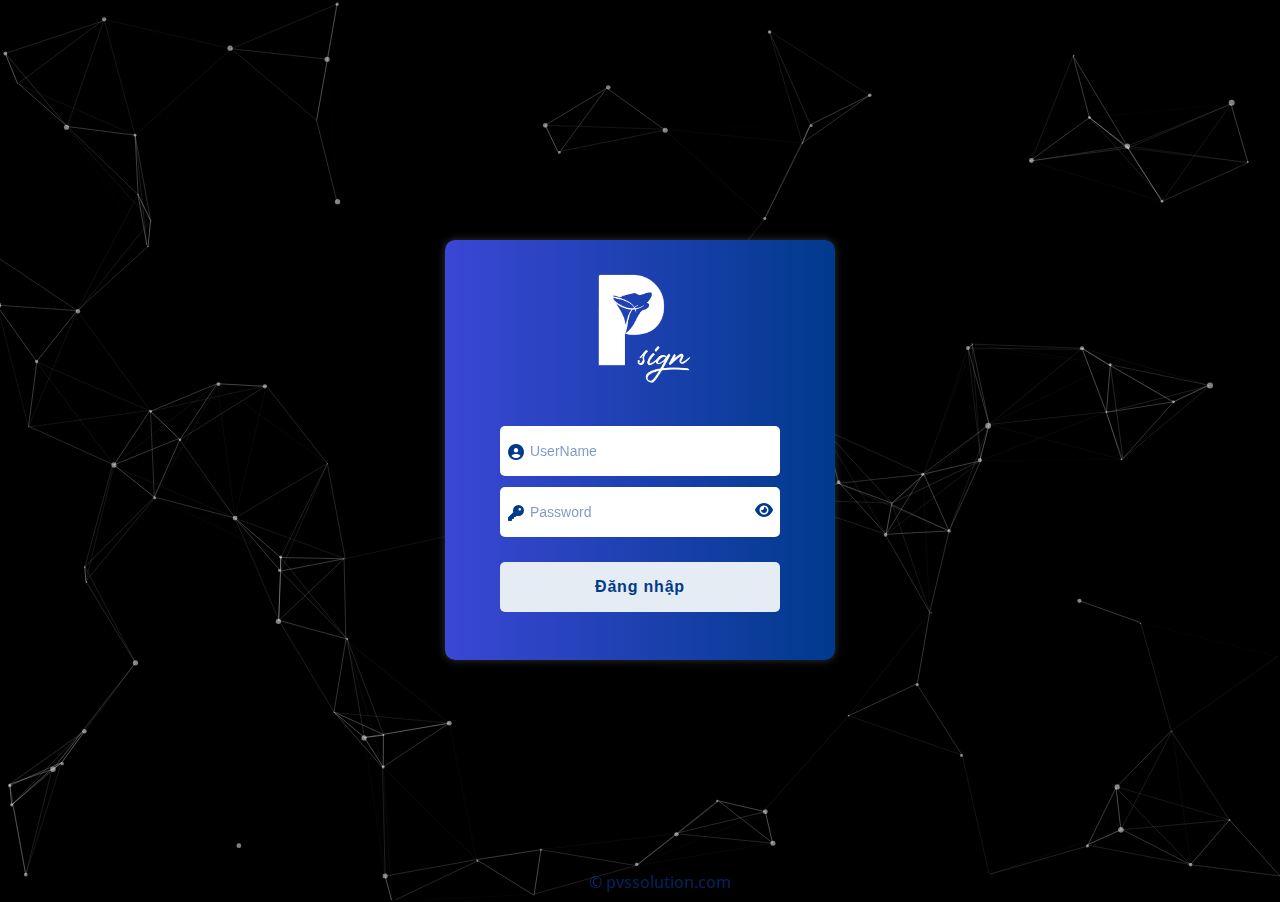
==== commit bdcbdb01: "upload" ====
--- a/login.html
+++ b/login.html
@@ -23,18 +23,22 @@
                     </a>
                 </header>
                 <div class="field-set">
-                    <span class="input-item">
-                        <i class="fa fa-user-circle"></i>
-                    </span>
-                    <input class="form-input" id="txt-input" type="text" placeholder="UserName" required>
+                    <label>
+                        <span class="input-item">
+                            <i class="fa fa-user-circle"></i>
+                        </span>
+                        <input class="form-input" id="txt-input" type="text" placeholder="UserName" required>
+                    </label>
                     <br>
-                    <span class="input-item">
-                        <i class="fa fa-key"></i>
-                    </span>
-                    <input class="form-input" type="password" placeholder="Password" id="pwd" name="password" required>
-                    <span>
-                        <i class="fa fa-eye" aria-hidden="true"  type="button" id="eye"></i>
-                    </span>
+                    <label>
+                        <span class="input-item">
+                            <i class="fa fa-key"></i>
+                        </span>
+                        <input class="form-input" type="password" placeholder="Password" id="pwd" name="password" required>
+                        <span>
+                            <i class="fa fa-eye" aria-hidden="true"  type="button" id="eye"></i>
+                        </span>
+                    </label>
                     <br>
                     <button type="submit" class="log-in">Đăng nhập</button>
                 </div>
--- a/css/style.css
+++ b/css/style.css
@@ -1624,13 +1624,12 @@
     left: 0;
     right: 0;
     bottom: 0;
-    width: 450px;
-    max-height: 430px;
+    width: 390px;
+    max-height: 420px;
     height: auto;
-    border-radius: 5px;
+    border-radius: 10px;
     margin: auto;
     box-shadow: 0 0px 8px rgba(255, 255, 255, 0.2);
-    padding: 1%;
     background: linear-gradient(90deg, #3a47d5 0%, #003a8c 100%);
 }
 
@@ -1645,7 +1644,7 @@
 }
 
 #page--login header {
-    margin: 20px;
+    margin: 33px;
     text-align: center;
     width: 100%;
 }
@@ -1653,64 +1652,66 @@
 #page--login header img {
     width: 96px;
     object-fit: cover;
+    margin-left: 8px;
 }
 
 #page--login header p {
     letter-spacing: 0.05em;
 }
 
+#page--login .field-set {
+    margin-left: 8px;
+}
+
+#page--login label {
+    position: relative;
+}
+
 #page--login .input-item {
-    background: #fff;
-    color: #003a8c;
-    padding: 13px 0px 15px 9px;
-    border-radius: 5px 0px 0px 5px;
+    color: #003a8c;
+    padding: 5px;
+    border-radius: 5px;
+    position: absolute;
+    top: 0px;
+    left: 3px;
+    z-index: 10;
 }
 
 
 /* Show/hide password Font Icon */
 
 #eye {
-    background: #fff;
     color: #003a8c;
     margin: 5.9px 0 0 0;
     margin-left: -20px;
-    padding: 15px 9px 19px 0px;
+    padding: 5px;
     border-radius: 0px 5px 5px 0px;
     float: right;
     position: relative;
-    right: 1%;
-    top: -.1%;
+    right: 10px;
+    top: 10px;
     z-index: 5;
     cursor: pointer;
 }
 
 #page--login input[class="form-input"] {
-    width: 240px;
+    width: 280px;
     height: 50px;
     margin-top: 2%;
     margin-bottom: 5px;
-    padding: 15px;
+    padding: 15px 30px;
     font-size: 14px;
     font-weight: 500;
     color: #003a8c;
     outline: none;
     border: none;
-    border-radius: 0px 5px 5px 0px;
+    border-radius: 5px;
     transition: 0.2s linear;
 }
 
 #page--login input::placeholder {
     color: #003a8c;
     opacity: 0.5;
-}
-
-#page--login input[id="txt-input"] {
-    width: 250px;
-}
-
-#page--login input:focus {
-    transform: translateX(-2px);
-    border-radius: 5px;
 }
 
 #page--login button {
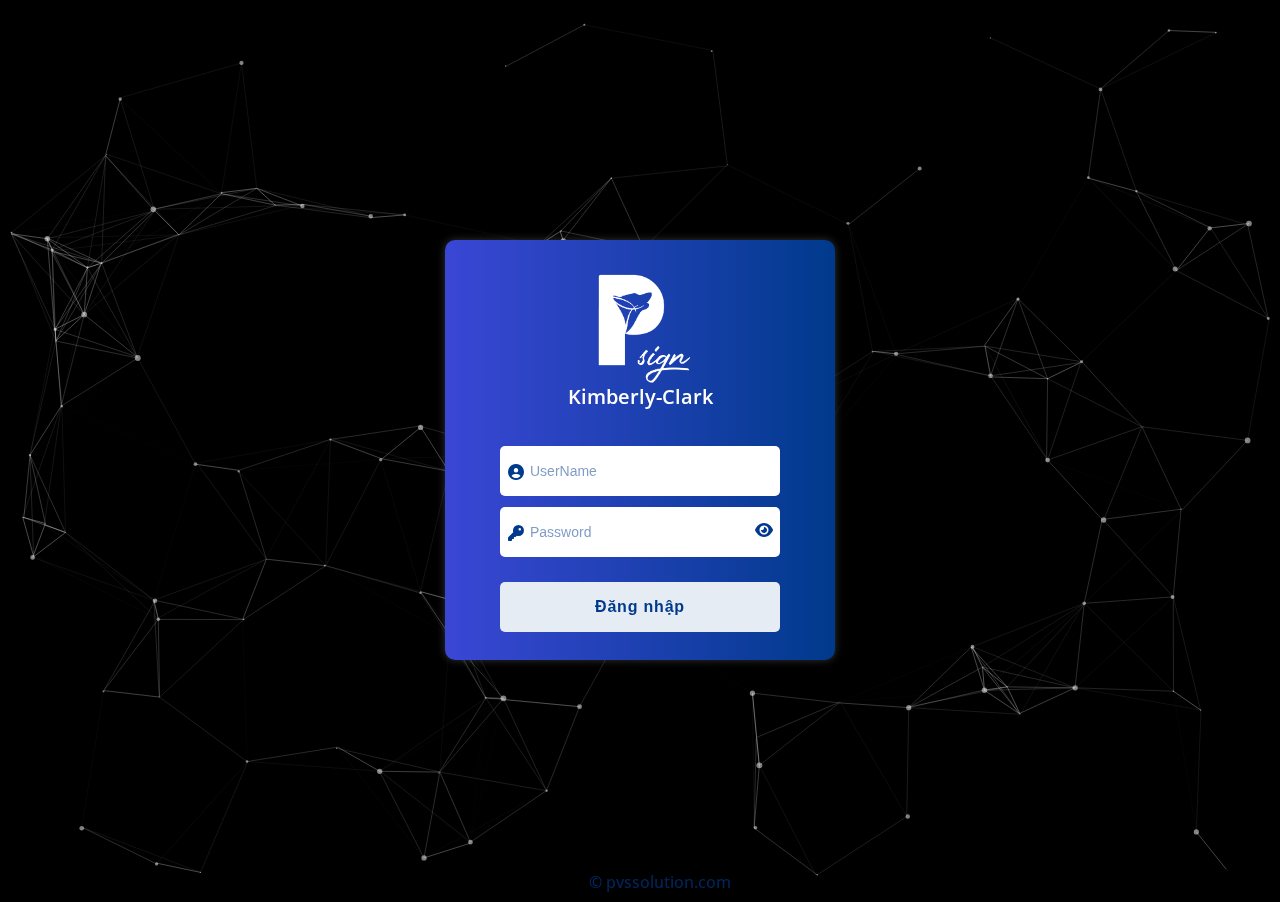
==== commit 95d8af2b: "upload" ====
--- a/login.html
+++ b/login.html
@@ -20,6 +20,7 @@
                 <header class="head-form">
                     <a href="https://pvssolution.com/">
                         <img src="./image/P-sign_logo_white.png" alt="logo">
+                        <h3>Kimberly-Clark</h3>
                     </a>
                 </header>
                 <div class="field-set">
--- a/css/style.css
+++ b/css/style.css
@@ -236,7 +236,7 @@
 .sidebar .logo img {
     width: 46px;
     transition: 0.4s;
-    margin-left: -40px;
+    margin-left: -30px;
 }
 
 .sidebar.open .logo img {
@@ -246,10 +246,10 @@
 
 .sidebar .logo h3 {
     color: #fff;
-    font-size: 28px;
-    font-weight: 700;
-    margin-top: 12px;
-    font-style: italic;
+    font-size: 23px;
+    font-weight: 600;
+    margin-top: -30px;
+    /* font-style: italic; */
     pointer-events: none;
     scale: 0;
     opacity: 0;
@@ -277,6 +277,10 @@
 }
 
 .sidebar nav {
+    padding: 0 10px;
+}
+
+.sidebar.open nav {
     padding: 0 15px;
 }
 
@@ -286,9 +290,9 @@
     align-items: center;
     justify-content: flex-start;
     border-radius: 4px;
-    /* border-left: 4px solid transparent; */
-    width: 100%;
-    height: 35px;
+    border-left: 4px solid transparent;
+    width: 100%;
+    height: 40px;
     padding: 0px 16px;
     margin: 8px 0;
     color: #fff;
@@ -297,7 +301,7 @@
 
 .sidebar nav .nav-link.active {
     background: rgba(255, 255, 255, 0.2);
-    /* border-left: 4px solid #fff; */
+    border-left: 4px solid #fff;
 }
 
 .sidebar nav .nav-link:hover {
@@ -387,7 +391,7 @@
 /* Sub menu */
 
 .sidebar nav .sub-menu {
-    padding-left: 10px;
+    padding-left: 22px;
 }
 
 .sidebar.open nav .sub-menu {
@@ -397,13 +401,18 @@
 .sidebar nav .sub-menu .sub-item {
     cursor: pointer;
     border-radius: 4px;
-    /* border-left: 4px solid transparent; */
-    width: 100%;
-    height: 25px;
-    line-height: 25px;
+    border-left: 4px solid transparent;
+    width: 100%;
+    height: 35px;
+    line-height: 35px;
     padding: 0 8px;
     margin: 5px 0;
     transition: 0.3s;
+}
+
+.sidebar nav .sub-menu .sub-item.active {
+    background: rgba(255, 255, 255, 0.2);
+    border-left: 4px solid #fff;
 }
 
 .sidebar nav .sub-menu .sub-item a {
@@ -635,9 +644,13 @@
 .content .table-content table td {
     border-bottom: 1px solid #cecece;
     background: #fff;
-    padding: 5px;
+    padding: 5px 0;
     font-size: 13px;
     vertical-align: middle;
+}
+
+.content .table-content table td:hover {
+    cursor: pointer;
 }
 
 .content .table-content table .td-center {
@@ -689,7 +702,11 @@
 }
 
 tr:hover td {
-    background: #F5F5F5 !important;
+    background: #f5f5f5 !important;
+}
+
+table.table tbody tr.selected td {
+    background-color: #f5f5f5 !important;
 }
 
 
@@ -808,7 +825,7 @@
 
 #createPDF .modal-body .input-group .input-item {
     width: 100%;
-    margin: 5px 0;
+    margin-top: 20px;
 }
 
 #createPDF .modal-body .input-group .input-item input {
@@ -852,11 +869,12 @@
     background-color: #dae8fc;
     border: 1px solid #dae8fc;
     color: #222;
+    font-size: 13px;
     border-radius: 4px;
     box-sizing: border-box;
     display: inline-block;
-    margin-left: 5px;
-    margin-top: 5px;
+    /* margin-left: 5px;
+    margin-top: 5px; */
     padding: 5px;
     padding-left: 20px;
     position: relative;
@@ -869,17 +887,20 @@
 
 .select2-results__option {
     padding-left: 15px;
+    font-size: 14px;
 }
 
 .select2-container--default .select2-results__option--highlighted.select2-results__option--selectable {
     background-color: #dae8fc;
     color: #333;
+    font-size: 14px;
 }
 
 .select2-container--default .select2-results__option--selected {
     background-color: transparent;
     color: #003a8c;
     font-weight: 600;
+    font-size: 14px;
 }
 
 .select2-container--default .select2-results__option--selected::before {
@@ -894,6 +915,21 @@
     border-radius: 4px;
     border: none;
     box-shadow: 0 0 10px rgba(0, 0, 0, 0.5);
+}
+
+.select2-container--default .select2-selection--multiple .select2-selection__choice__remove {
+    background-color: transparent;
+    border: none;
+    border-top-left-radius: 4px;
+    border-bottom-left-radius: 4px;
+    color: #999;
+    cursor: pointer;
+    font-size: 1em;
+    font-weight: bold;
+    padding: 4px;
+    position: absolute;
+    left: 0;
+    top: 0;
 }
 
 
@@ -1017,12 +1053,12 @@
     grid-template-columns: 100%;
 }
 
-#info .modal__content .modal__detail .input_group label {
+#info .modal__content .modal__detail .input_group .input_title {
     font-size: 14px;
     position: relative;
 }
 
-#info .modal__content .modal__detail .input_group input {
+#info .modal__content .modal__detail .input_group .input_title .input_item {
     width: 100%;
     outline: none;
     border: 1px solid #eee;
@@ -1032,11 +1068,11 @@
     color: #003a8c;
 }
 
-#info .modal__content .modal__detail .input_group input:focus {
+#info .modal__content .modal__detail .input_group .input_item:focus {
     outline: 1px solid #003a8c;
 }
 
-#info .modal__content .modal__detail .input_group input::placeholder {
+#info .modal__content .modal__detail .input_group .input_item::placeholder {
     color: #b4b4b4;
     font-size: 13px;
 }
@@ -1396,8 +1432,13 @@
     justify-content: space-between;
 }
 
+#page--sub .top-content table .th-checkall {
+    padding: 15px 5px !important;
+}
+
 #page--sub .btn-trash {
     margin-bottom: 20px;
+    margin-left: 5px;
     display: flex;
     align-items: center;
 }
@@ -1406,24 +1447,27 @@
     background: none;
     border: none;
     outline: none;
-    padding-right: 10px;
+    padding-right: 15px;
 }
 
 #page--sub .btn-trash button .icon-delete {
     font-size: 21px;
 }
 
-#page--sub .btn-trash a {
+#page--sub .btn-trash a,
+#page--sub .btn-trash button .icon-delete {
     width: 40px;
     height: 40px;
-    background: #ECECEC;
     border-radius: 50%;
+    background: transparent;
     display: flex;
     align-items: center;
     justify-content: center;
-}
-
-#page--sub .btn-trash a:hover {
+    transition: all .5s;
+}
+
+#page--sub .btn-trash a:hover,
+#page--sub .btn-trash button .icon-delete:hover {
     background: #e6ecf4;
     box-shadow: 0px 0px 8px rgba(0, 0, 0, 0.2);
 }
@@ -1489,9 +1533,10 @@
 }
 
 
-/* The container */
-
-#page--sub label {
+/* custom checkbox */
+
+#page--sub .input_label,
+#page--delete .input_label {
     display: block;
     position: relative;
     padding-left: 35px;
@@ -1504,10 +1549,9 @@
     user-select: none;
 }
 
-
-/* Hide the browser's default checkbox */
-
-#page--sub label input {
+#page--sub .input_label input,
+#page--delete .input_label input,
+#page--manage .input_label input {
     position: absolute;
     opacity: 0;
     cursor: pointer;
@@ -1515,10 +1559,9 @@
     width: 0;
 }
 
-
-/* Create a custom checkbox */
-
-#page--sub .checkmark {
+#page--sub .checkmark,
+#page--delete .checkmark,
+#page--manage .checkmark {
     position: absolute;
     top: -5px;
     left: 10px;
@@ -1529,40 +1572,35 @@
     border: 1px solid #ccc;
 }
 
-
-/* On mouse-over, add a grey background color */
-
-#page--sub label:hover input~.checkmark {
+#page--sub label:hover input~.checkmark,
+#page--delete label:hover input~.checkmark,
+#page--manage label:hover input~.checkmark {
     background-color: #ccc;
 }
 
-
-/* When the checkbox is checked, add a blue background */
-
-#page--sub label input:checked~.checkmark {
+#page--sub label input:checked~.checkmark,
+#page--delete label input:checked~.checkmark,
+#page--manage label input:checked~.checkmark {
     background-color: #003a8c;
 }
 
-
-/* Create the checkmark/indicator (hidden when not checked) */
-
-.checkmark:after {
+#page--sub .checkmark:after,
+#page--delete .checkmark:after,
+#page--manage .checkmark:after {
     content: "";
     position: absolute;
     display: none;
 }
 
-
-/* Show the checkmark when checked */
-
-#page--sub label input:checked~.checkmark:after {
+#page--sub label input:checked~.checkmark:after,
+#page--delete label input:checked~.checkmark:after,
+#page--manage label input:checked~.checkmark:after {
     display: block;
 }
 
-
-/* Style the checkmark/indicator */
-
-#page--sub label .checkmark:after {
+#page--sub label .checkmark:after,
+#page--delete label .checkmark:after,
+#page--manage label .checkmark:after {
     left: 5px;
     top: 0px;
     width: 5px;
@@ -1573,6 +1611,180 @@
     -ms-transform: rotate(45deg);
     transform: rotate(45deg);
 }
+
+
+/* Custom check box */
+
+#page--sub .top-content .btn-down button {
+    background: none;
+    border: none;
+    outline: none;
+    cursor: pointer;
+    margin-left: 15px;
+    margin-bottom: 10px;
+    width: 40px;
+    height: 40px;
+    border-radius: 50%;
+    line-height: 40px;
+    transition: all .5s;
+}
+
+#page--sub .top-content .btn-down button i {
+    font-size: 21px;
+    color: #575A5E;
+}
+
+#page--sub .btn-down button:hover,
+#page--sub .btn-check .btn-reset i:hover {
+    background: #e6ecf4;
+    box-shadow: 0px 0px 8px rgba(0, 0, 0, 0.2);
+}
+
+#page--sub .btn-check .btn-filter {
+    margin-right: 20px;
+    /* border: 1px solid #c8c8c8;
+    color: #495057; */
+    cursor: pointer;
+    position: relative;
+}
+
+#page--sub .btn-check .btn-filter:hover {
+    color: #fff;
+    border: 1px solid transparent;
+}
+
+#page--sub .btn-check .btn-filter i {
+    padding-right: 5px;
+    font-size: 18px;
+}
+
+#page--sub .btn-check .btn-filter .alarm-number {
+    position: absolute;
+    top: -10px;
+    right: -5px;
+    color: #003a8c;
+    background: #E6ECF4;
+    border-radius: 50%;
+    width: 20px;
+    height: 20px;
+    line-height: 20px;
+    font-weight: 600;
+}
+
+#page--sub .btn-check .btn-filter {
+    border: 1px solid #003a8c;
+    color: #003a8c;
+}
+
+#page--sub .btn-check .btn-reset {
+    margin-right: 15px;
+    background: none;
+    color: #495057;
+    cursor: pointer;
+    width: 40px;
+    height: 40px;
+    line-height: 40px;
+}
+
+#page--sub .btn-check .btn-reset i {
+    width: 40px;
+    height: 40px;
+    line-height: 40px;
+    font-size: 18px;
+    border-radius: 50%;
+    transition: all .5s;
+}
+
+
+/* #page--sub .btn-check .btn-reset,
+#page--sub .btn-check .alarm-number {
+    display: none;
+} */
+
+
+/* Sidenav Filter */
+
+#page--sub .sidenav {
+    height: 100%;
+    width: 0;
+    position: fixed;
+    z-index: 1;
+    top: 0;
+    right: 0px;
+    background-color: #fff;
+    box-shadow: 2px 2px 10px rgba(0, 0, 0, 0.5);
+    overflow-x: hidden;
+    transition: all 0.2s ease-in-out;
+    padding-top: 60px;
+}
+
+#page--sub .sidenav a {
+    padding: 10px;
+    text-decoration: none;
+    font-size: 25px;
+    color: #818181;
+    display: block;
+    transition: 0.3s;
+}
+
+#page--sub .sidenav a:hover {
+    color: #575a5e;
+}
+
+#page--sub .sidenav .closebtn {
+    position: absolute;
+    top: 0;
+    left: -50px;
+    font-size: 36px;
+    margin-left: 50px;
+}
+
+#page--sub .sidenav .sidenav-title {
+    padding: 5px 15px;
+    font-weight: 600;
+    color: #575A5E;
+    font-size: 14px;
+}
+
+#page--sub .sidenav hr {
+    height: 1px;
+    background: #eee;
+    border-radius: 3px;
+    margin: 5px 15px;
+}
+
+#page--sub .sidenav .sidenav-content {
+    padding: 5px 15px;
+}
+
+#page--sub .sidenav .sidenav-content label {
+    color: #003a8c;
+    font-weight: 600;
+    font-size: 14px;
+    width: 100%;
+}
+
+#page--sub .sidenav .sidenav-content label .select2-container {
+    min-width: 100%;
+    margin-top: 10px;
+    margin-bottom: 15px;
+}
+
+#page--sub .sidenav .sidenav-content label #reportrange span {
+    color: #222;
+    font-weight: 500;
+}
+
+.daterangepicker .ranges li.active {
+    background-color: #003a8c !important;
+}
+
+#page--sub .sidenav .btn-success {
+    padding: 15px;
+}
+
+
+/* Sidenav Filter */
 
 
 /*========= Page Delete =========*/
@@ -1655,6 +1867,12 @@
     margin-left: 8px;
 }
 
+#page--login header h3 {
+    font-size: 20px;
+    color: #fff;
+    font-weight: 600;
+}
+
 #page--login header p {
     letter-spacing: 0.05em;
 }
@@ -1782,6 +2000,7 @@
     background: linear-gradient(90deg, #3a47d5 0%, #003a8c 100%);
     text-align: center;
     border-radius: 4px;
+    padding: 20px;
 }
 
 .info-soft .row {
@@ -1797,6 +2016,7 @@
     font-weight: 600;
     font-size: 20px;
     color: #fff;
+    line-height: 30px;
 }
 
 .info-company {
@@ -1816,4 +2036,297 @@
 
 .info-company li {
     list-style: square;
+}
+
+
+/* ====== Page 404 ====== */
+
+#page--404 {
+    background: linear-gradient(90deg, #3a47d5 0%, #003a8c 100%);
+    display: flex;
+    color: #fff;
+}
+
+#page--404 .container {
+    margin: auto;
+    display: block;
+    text-align: center;
+}
+
+#page--404 .container .error {
+    position: relative;
+}
+
+#page--404 .container .error-title {
+    font-size: 150px;
+    font-weight: 700;
+    margin-bottom: 20px;
+    background: linear-gradient(90deg, rgba(96, 2, 31, 1) 0%, rgba(181, 12, 47, 5) 50%, rgba(255, 0, 52, 1) 100%);
+    -webkit-background-clip: text;
+    -webkit-text-fill-color: transparent;
+    transition: all .5s;
+}
+
+#page--404 .container span {
+    font-size: 200px;
+}
+
+#page--404 .container img {
+    width: 250%;
+    position: absolute;
+    top: -130%;
+    left: 10px;
+}
+
+#page--404 .container .error-message-1 {
+    font-size: 25px;
+    margin-bottom: 10px;
+}
+
+#page--404 .container .error-message-2 {
+    font-weight: 600;
+}
+
+#page--404 .container .error-message-3 {
+    margin-top: 20px;
+    font-style: italic;
+}
+
+
+/* ==== Page Manage ==== */
+
+#page--manage .top-content .btn-add {
+    width: 100%;
+    display: flex;
+    align-items: center;
+    justify-content: end;
+    margin-bottom: 15px;
+}
+
+#page--manage .main-content {
+    width: 100%;
+}
+
+#page--manage .main-content .footer-content {
+    display: flex;
+    height: 100%;
+}
+
+#page--manage .box-table table td:hover {
+    cursor: pointer;
+}
+
+#page--manage .box-table table td a {
+    font-size: 13px;
+}
+
+#page--manage .box-table {
+    width: 100%;
+}
+
+#page--manage .box-table.open {
+    width: 100%;
+}
+
+#page--manage .box-test {
+    width: 100%;
+}
+
+#page--manage .box-test.open {
+    width: 100%;
+}
+
+
+/* boxAdd */
+
+#page--manage .box-add {
+    width: 25%;
+    max-width: 30%;
+    height: 80%;
+    border-left: 1px solid #cecece;
+    border-right: 2px solid rgba(255, 255, 255, 0.09);
+    transition: 0.4s ease-in-out;
+    overflow-y: auto;
+}
+
+#page--manage .box-add.open {
+    display: none;
+}
+
+#page--manage .box-add h4,
+#page--manage .box-edit h4 {
+    font-size: 16px;
+    color: #003a8c;
+    font-weight: 600;
+    padding: 15px;
+    width: 100%;
+}
+
+#page--manage .box-add .box-input {
+    display: block;
+    width: 100%;
+    padding: 15px;
+    background: #fff;
+    height: 80%;
+}
+
+#page--manage .box-add .box-input label,
+#page--manage .box-edit .box-input label {
+    font-size: 13px;
+    color: #333;
+    font-weight: 400;
+}
+
+#page--manage .box-add .box-input label .required,
+#page--manage .box-edit .box-input label .required {
+    color: #DC4147;
+}
+
+#page--manage .box-add label .input-item,
+#page--manage .box-edit label .input-item {
+    width: 100%;
+    padding: 5px 10px;
+    margin-top: 5px;
+    margin-bottom: 10px;
+    border: 1px solid #eee;
+    border-radius: 4px;
+    background: #f5f5f5;
+}
+
+#page--manage .box-add label .input-item::placeholder,
+#page--manage .box-edit label .input-item::placeholder {
+    font-size: 13px;
+    color: #999;
+    opacity: 0.5;
+}
+
+#page--manage .box-add .box-input .hr,
+#page--manage .box-edit .box-input .hr {
+    width: 100%;
+    height: 1px;
+    background: #003a8c;
+    border-radius: 3px;
+    margin-top: 10px;
+    margin-bottom: 15px;
+}
+
+#page--manage .box-add p,
+#page--manage .box-edit p {
+    color: #003a8c;
+    font-size: 14px;
+    font-weight: 500;
+}
+
+#page--manage .box-add .checkbox-list {
+    margin-top: 15px;
+    line-height: 10px;
+}
+
+#page--manage .input_label {
+    display: block;
+    position: relative;
+    padding-left: 25px;
+    cursor: pointer;
+    -webkit-user-select: none;
+    -moz-user-select: none;
+    -ms-user-select: none;
+    user-select: none;
+}
+
+#page--manage .checkmark {
+    position: absolute;
+    top: 0px;
+    left: 0px;
+    height: 20px;
+    width: 20px;
+    border-radius: 4px;
+    background-color: #fff;
+    border: 1px solid #ccc;
+}
+
+#page--manage .input_label p {
+    color: #000;
+    font-size: 13px;
+    padding: 5px;
+}
+
+#page--manage .btn-group {
+    float: right;
+    padding-top: 15px;
+    padding-right: 15px;
+}
+
+#page--manage .btn-group .btn--secondary {
+    margin-right: 10px;
+}
+
+#page--manage .content .table-content table td {
+    padding: 8px 0;
+}
+
+
+/* Box edit */
+
+#page--manage .box-edit {
+    width: 25%;
+    max-width: 30%;
+    height: 80%;
+    border-left: 1px solid #cecece;
+    border-right: 2px solid rgba(255, 255, 255, 0.09);
+    transition: 0.4s ease-in-out;
+    overflow-y: auto;
+    z-index: 2;
+}
+
+#page--manage .box-edit.open {
+    display: none;
+}
+
+#page--manage .box-edit .box-input {
+    display: block;
+    width: 100%;
+    padding: 15px;
+    background: #fff;
+    height: auto;
+}
+
+#page--manage .box-edit .checkbox-list {
+    line-height: 10px;
+    margin-top: 10px;
+}
+
+#page--manage .box-edit .checkbox-list-2 {
+    margin-top: 10px;
+    height: auto;
+    width: 100%;
+    display: flex;
+    justify-content: space-between;
+    overflow-y: auto;
+    padding: 10px 0;
+    gap: 10px;
+    line-height: 18px;
+}
+
+#page--manage .box-edit .checkbox-list-2 .col-6 {
+    width: 50%;
+}
+
+@media screen and (max-width: 1023px) {
+    .sidebar,
+    .content,
+    .main-content,
+    footer,
+    .container,
+    .overlay {
+        display: none;
+    }
+    body::before {
+        content: "< Giao diện chưa hỗ trợ trên Tablet/Mobile >";
+        display: flex;
+        align-items: center;
+        margin: 0 auto;
+        color: #003a8c;
+        font-size: 30px;
+        font-weight: 600;
+    }
 }